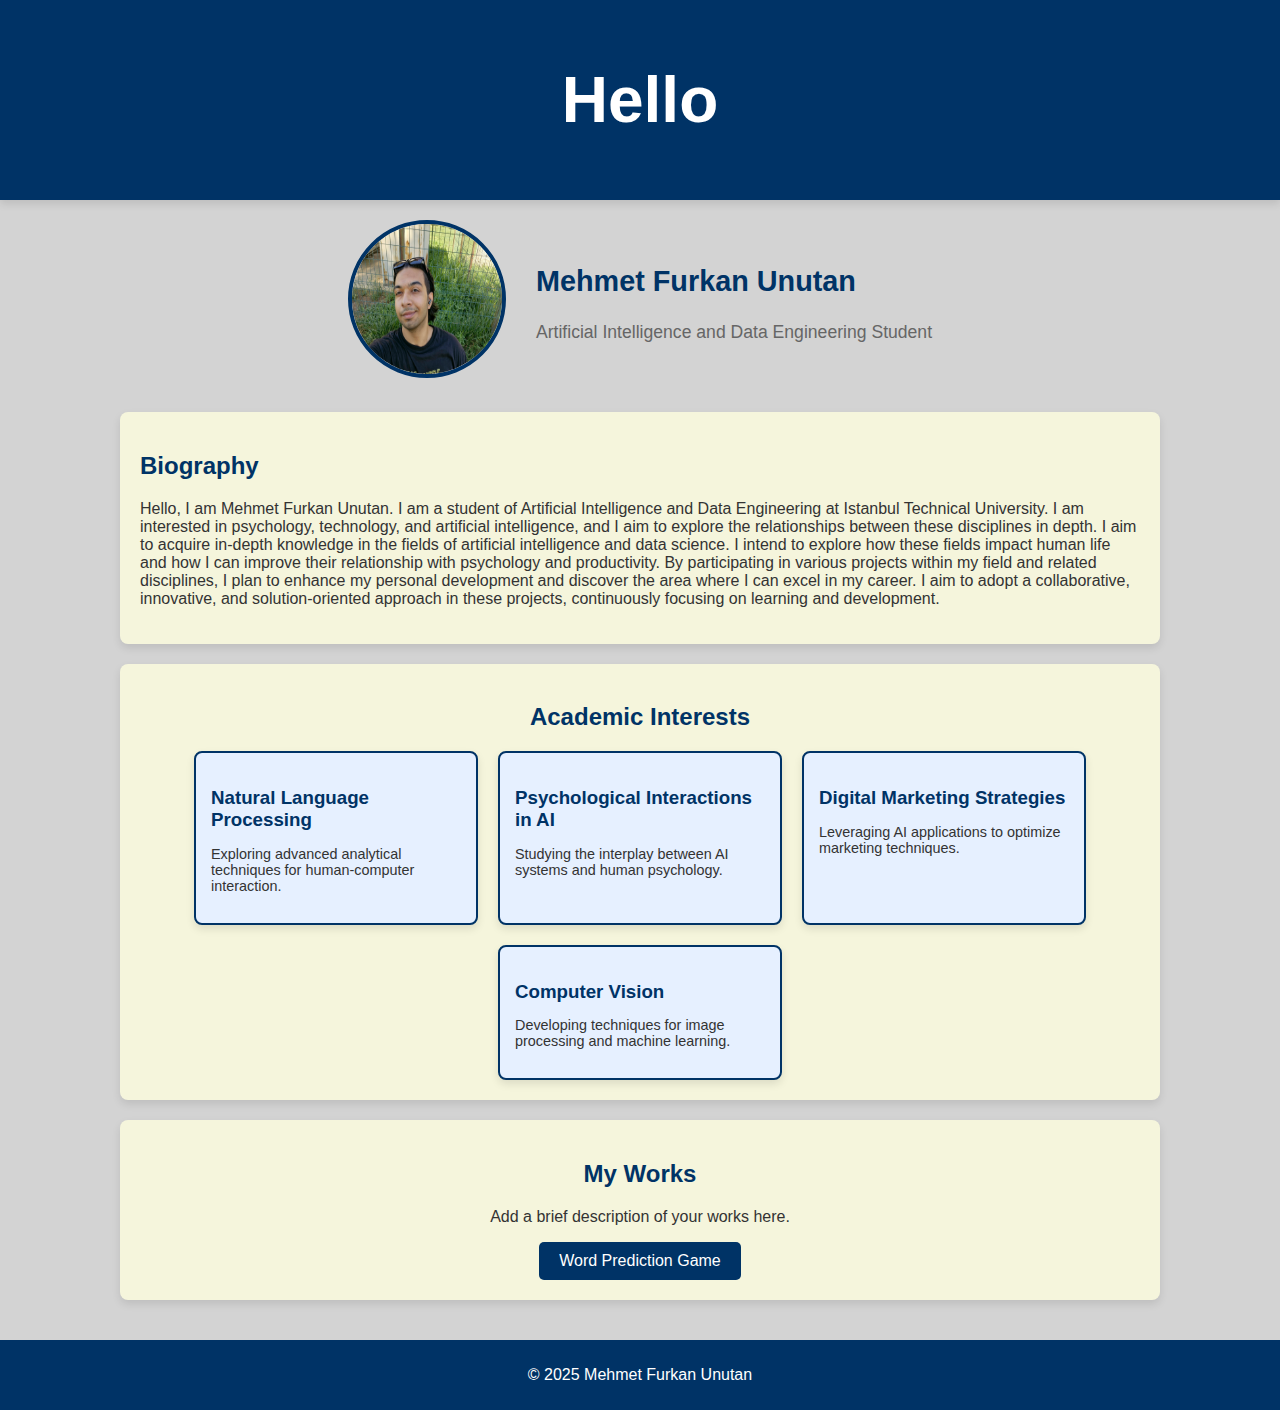
==== index.html @ 16e848e0 "All files have been uploaded" ====
<!DOCTYPE html>
<html lang="en">
<head>
    <meta charset="UTF-8">
    <meta name="viewport" content="width=device-width, initial-scale=1.0">
    <title>Mehmet Furkan Unutan</title>
    <link rel="stylesheet" href="style.css">
</head>
<body>
    <header>
        <h1>Hello</h1>
    </header>

    <section id="introduction">
        <div class="photo">
            <img src="profile.jpg" alt="Mehmet Furkan Unutan's Profile Picture">
        </div>
        <div class="personal-info">
            <h2>Mehmet Furkan Unutan</h2>
            <p>Artificial Intelligence and Data Engineering Student</p>
        </div>
    </section>

    <section id="biography">
        <h2>Biography</h2>
        <p>Hello, I am Mehmet Furkan Unutan. I am a student of Artificial Intelligence and Data Engineering at Istanbul Technical University. I am interested in psychology, technology, and artificial intelligence, and I aim to explore the relationships between these disciplines in depth. I aim to acquire in-depth knowledge in the fields of artificial intelligence and data science. I intend to explore how these fields impact human life and how I can improve their relationship with psychology and productivity. By participating in various projects within my field and related disciplines, I plan to enhance my personal development and discover the area where I can excel in my career. I aim to adopt a collaborative, innovative, and solution-oriented approach in these projects, continuously focusing on learning and development.</p>
    </section>

    <section id="academic-interests">
        <h2>Academic Interests</h2>
        <div class="interests-container">
            <div class="interest-card">
                <h3>Natural Language Processing</h3>
                <p>Exploring advanced analytical techniques for human-computer interaction.</p>
            </div>
            <div class="interest-card">
                <h3>Psychological Interactions in AI</h3>
                <p>Studying the interplay between AI systems and human psychology.</p>
            </div>
            <div class="interest-card">
                <h3>Digital Marketing Strategies</h3>
                <p>Leveraging AI applications to optimize marketing techniques.</p>
            </div>
            <div class="interest-card">
                <h3>Computer Vision</h3>
                <p>Developing techniques for image processing and machine learning.</p>
            </div>
        </div>
    </section>

    <section id="works">
        <h2>My Works</h2>
        <p>Add a brief description of your works here.</p>
        <button onclick="location.href='game.html'">Word Prediction Game</button>
    </section>

    <footer>
        <p>&copy; 2025 Mehmet Furkan Unutan</p>
    </footer>
</body>
</html>
---- style.css ----
body {
    font-family: 'Arial', sans-serif;
    background-color: #D3D3D3;
    color: #333;
    margin: 0;
    padding: 0;
    display: flex;
    flex-direction: column;
    align-items: center;
    justify-content: center;
}


header {
    background-color: #003366;
    width: 100%;
    padding: 20px 0;
    text-align: center;
    color: white;
    font-size: 2rem;
    box-shadow: 0 4px 8px rgba(0, 0, 0, 0.1);
}


#introduction {
    display: flex;
    flex-direction: row;
    align-items: center;
    justify-content: center;
    margin-top: 20px;
    width: 90%;
    max-width: 1000px;
}

.photo img {
    width: 150px;
    height: 150px;
    border-radius: 50%;
    border: 4px solid #003366;
    margin-right: 30px;
}

.personal-info h2 {
    font-size: 1.8rem;
    color: #003366;
}

.personal-info p {
    font-size: 1.1rem;
    color: #666;
    margin-top: 10px;
}


#biography {
    background-color: #F5F5DC;
    padding: 20px;
    margin-top: 30px;
    width: 90%;
    max-width: 1000px;
    border-radius: 8px;
    box-shadow: 0 4px 8px rgba(0, 0, 0, 0.1);
}

#biography h2 {
    color: #003366; 
}


#academic-interests {
    padding: 20px;
    width: 90%;
    max-width: 1000px;
    margin-top: 20px;
    background-color: #F5F5DC;
    border-radius: 8px;
    box-shadow: 0 4px 8px rgba(0, 0, 0, 0.1);
}

#academic-interests h2 {
    color: #003366;
    text-align: center;
}

.interests-container {
    display: flex;
    flex-wrap: wrap;
    gap: 20px;
    justify-content: center;
    margin-top: 20px;
}

.interest-card {
    background-color: #e6f0ff;
    border: 2px solid #003366;
    border-radius: 8px;
    padding: 15px;
    width: 250px;
    box-shadow: 0 4px 8px rgba(0, 0, 0, 0.1);
    transition: transform 0.3s ease, box-shadow 0.3s ease;
}

.interest-card:hover {
    transform: translateY(-5px);
    box-shadow: 0 6px 12px rgba(0, 0, 0, 0.2);
}

.interest-card h3 {
    color: #003366;
    margin-bottom: 10px;
}

.interest-card p {
    color: #333;
    font-size: 0.9rem;
}


#works {
    width: 90%;
    max-width: 1000px;
    padding: 20px;
    margin-top: 20px;
    background-color: #F5F5DC;
    border-radius: 8px;
    box-shadow: 0 4px 8px rgba(0, 0, 0, 0.1);
    text-align: center;
}

#works h2 {
    color: #003366;
}

button {
    padding: 10px 20px;
    background-color: #003366;
    color: white;
    border: none;
    border-radius: 5px;
    font-size: 1rem;
    cursor: pointer;
    transition: background-color 0.3s ease;
}

button:hover {
    background-color: #002244;
}


footer {
    margin-top: 40px;
    padding: 10px;
    background-color: #003366; 
    color: white;
    text-align: center;
    width: 100%;
}
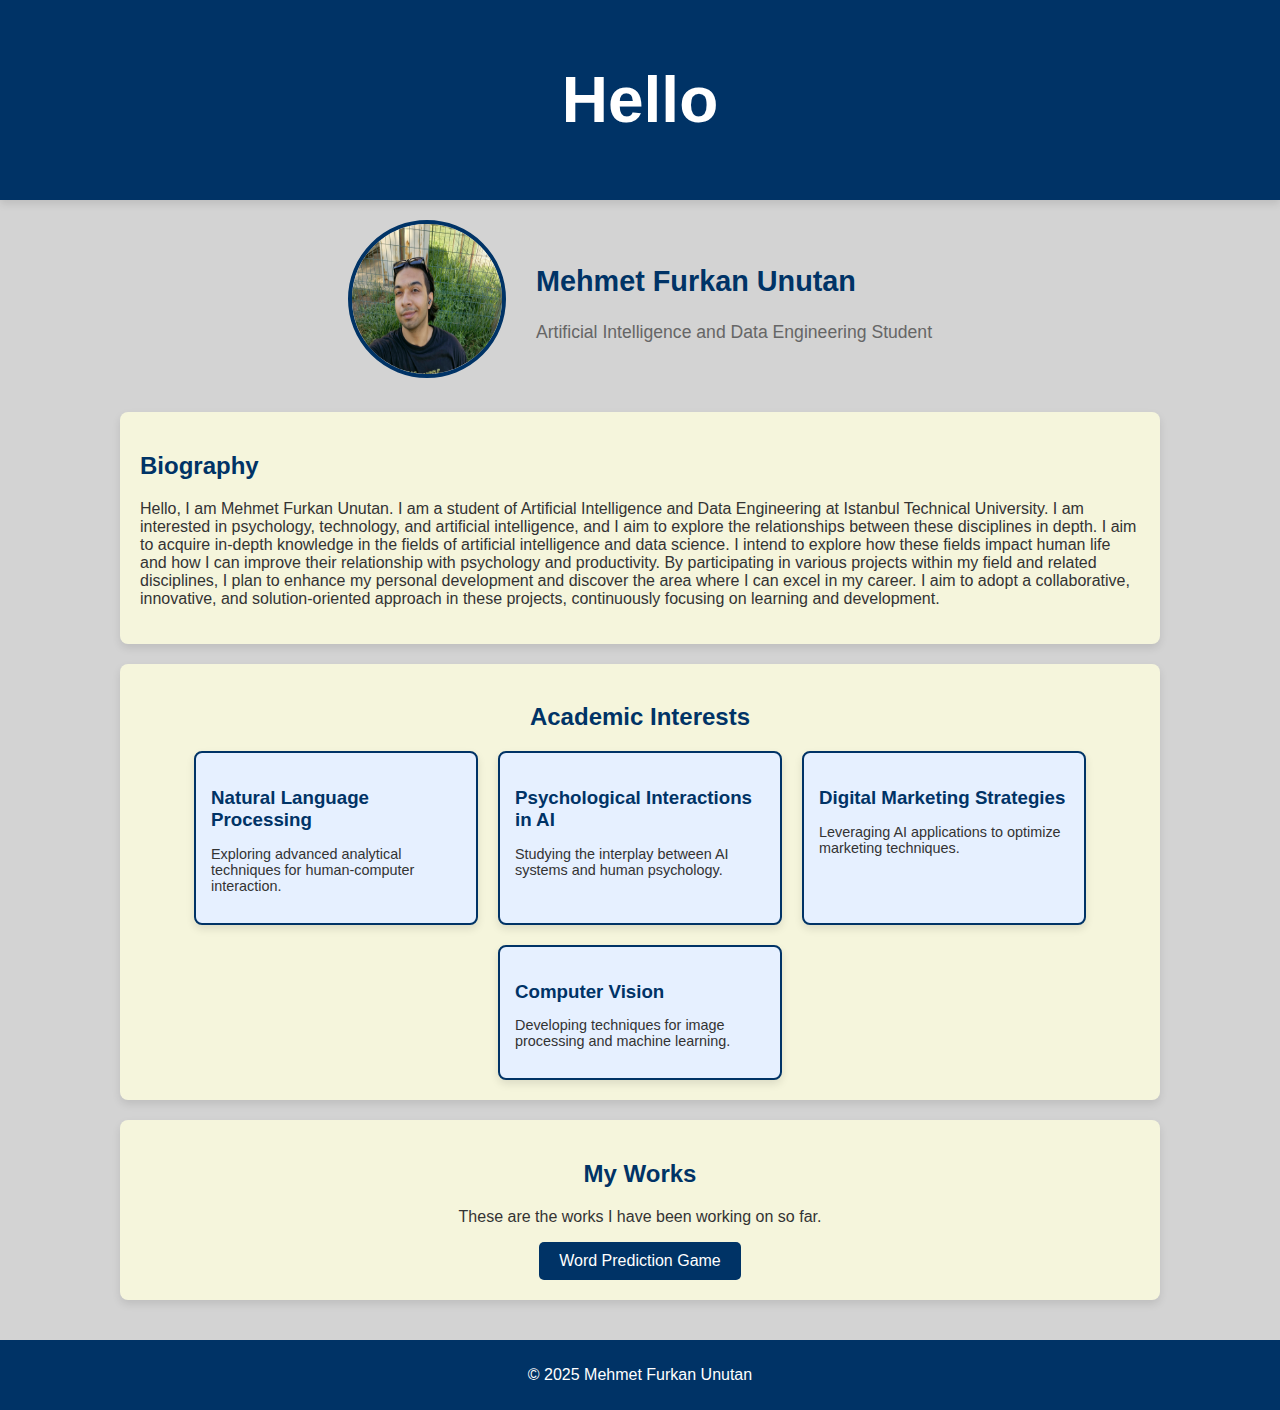
==== commit 81965ee1: "Some files have been uploaded." ====
--- a/index.html
+++ b/index.html
@@ -50,7 +50,7 @@
 
     <section id="works">
         <h2>My Works</h2>
-        <p>Add a brief description of your works here.</p>
+        <p>These are the works I have been working on so far.</p>
         <button onclick="location.href='game.html'">Word Prediction Game</button>
     </section>
 
